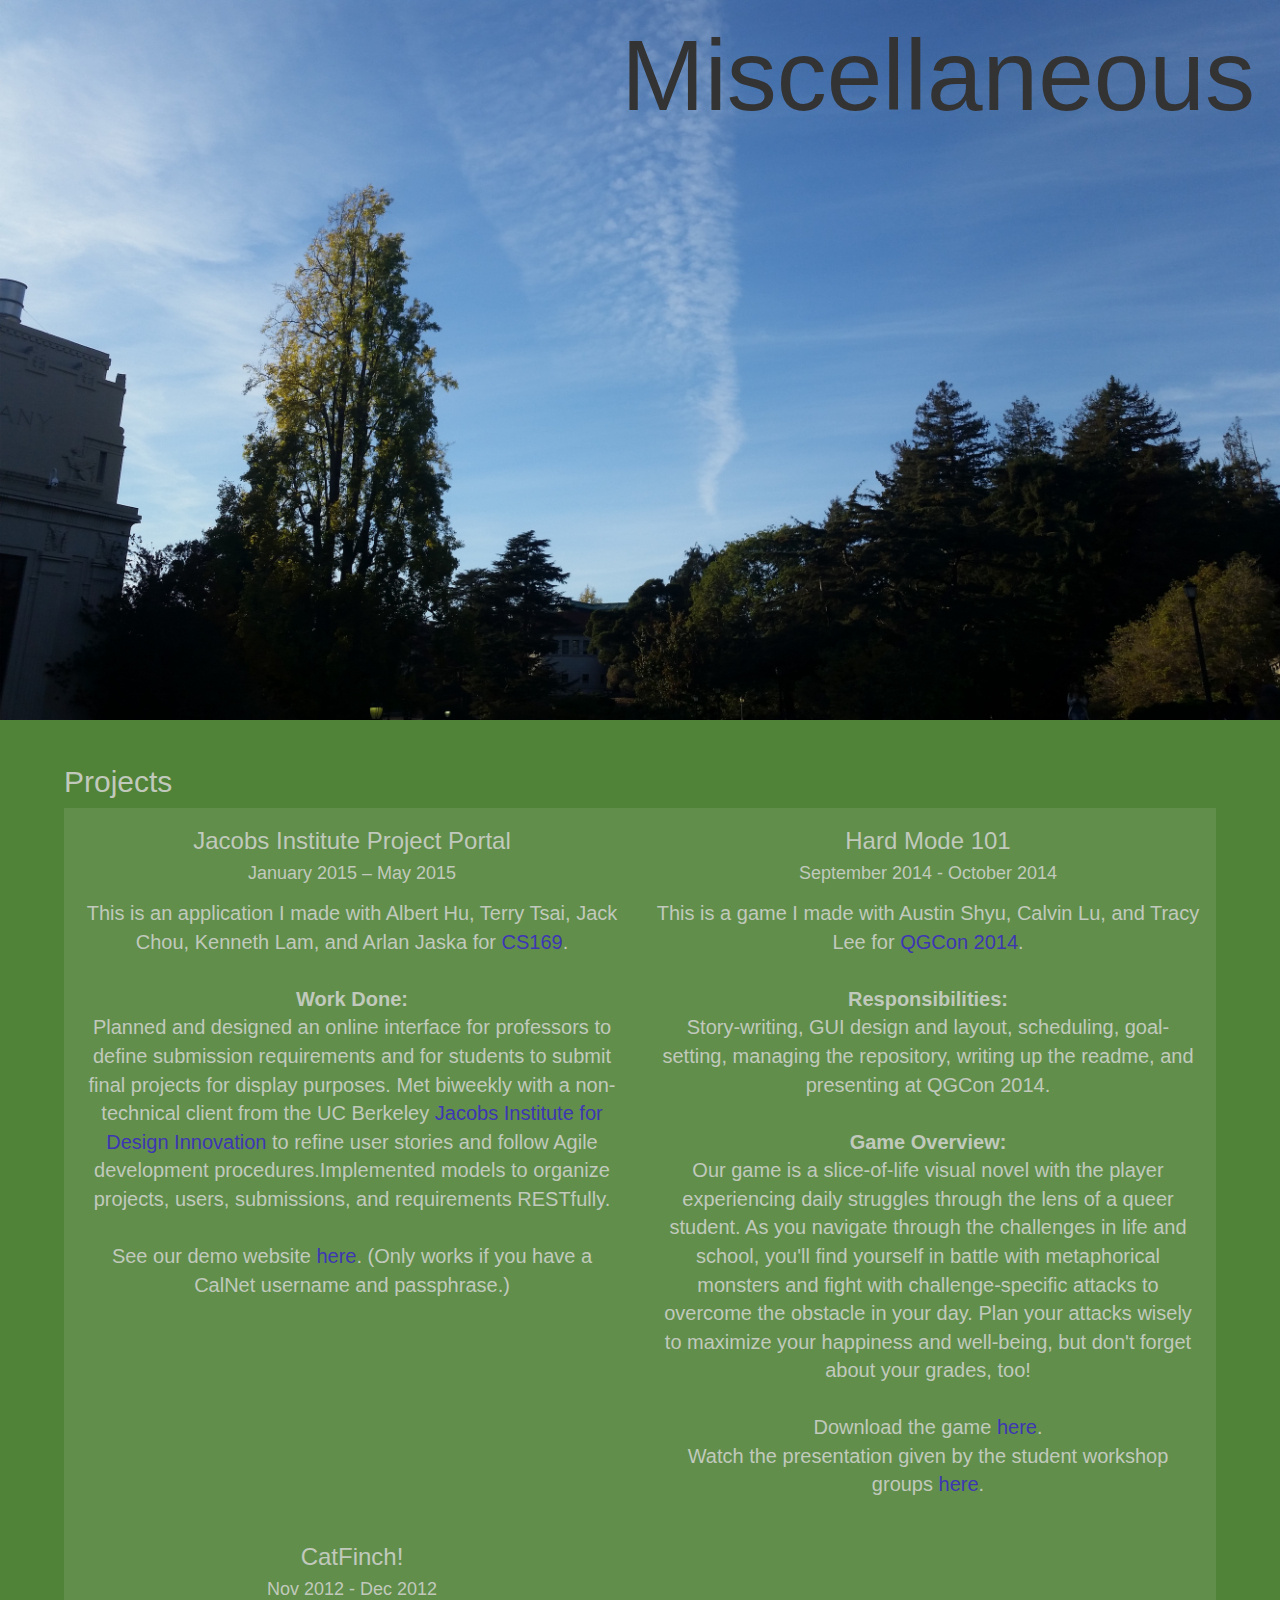
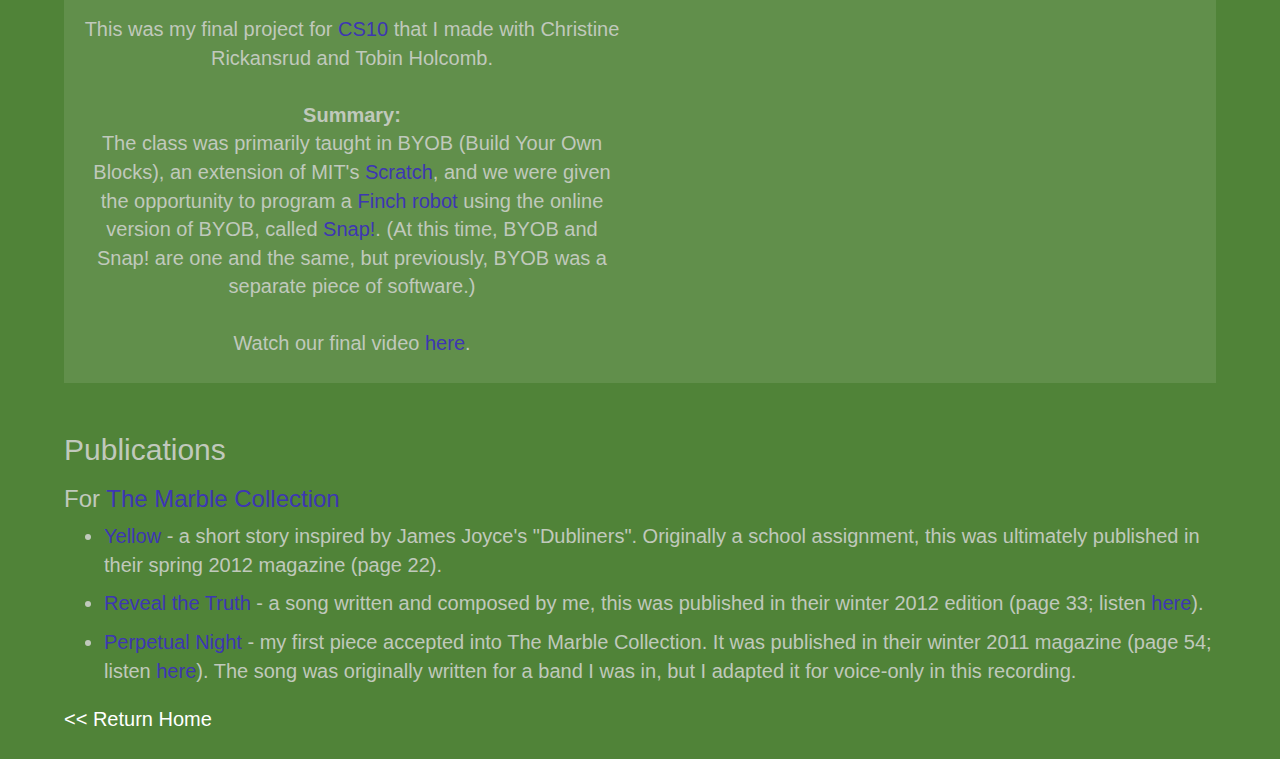
==== miscellaneous.html @ fa0e00fe "Version 1.0 of website." ====
<!DOCTYPE html>
<html lang="en">
  <head>
    <meta charset="utf-8">
    <meta http-equiv="X-UA-Compatible" content="IE=edge">
    <meta name="viewport" content="width=device-width, initial-scale=1">
    
    <title>Mina Li - Miscellaneous</title>

    <!-- Bootstrap -->
    <link href="css/bootstrap.min.css" rel="stylesheet">

    <!-- Custom -->
    <link type="text/css" rel="stylesheet" href="css/main.css">
    <link type="text/css" rel="stylesheet" media="screen and (min-width: 1201px)"` href="css/large.css" />
    <link type="text/css" rel="stylesheet" media="screen and (min-width: 768px) and (max-width: 1200px)" href="css/small.css" />
    <link type="text/css" rel="stylesheet" media="screen and (max-width: 767px)" href="css/mobile.css" />
    <link type="text/css" rel="stylesheet" media="handheld" href="css/mobile.css" />

    <!-- HTML5 shim and Respond.js for IE8 support of HTML5 elements and media queries -->
    <!-- WARNING: Respond.js doesn't work if you view the page via file:// -->
    <!--[if lt IE 9]>
      <script src="https://oss.maxcdn.com/html5shiv/3.7.2/html5shiv.min.js"></script>
      <script src="https://oss.maxcdn.com/respond/1.4.2/respond.min.js"></script>
    <![endif]-->
    <link rel="shortcut icon" type="image/x-icon" href="favicon.ico" />
  </head>
  <body>

    <header>
      <h1>Miscellaneous</h1>
    </header>

    <img src="img/miscellaneous.jpg" class="splash"></img>

    <div class="wrapper subpage">
      <div class="subpage-box">
        <h2>Projects</h2>

        <div class="extra-info container-fluid">
          <div class="row">
            <div class="col-xs-12 col-md-12 col-lg-6 subpage-column">
              <h3>Jacobs Institute Project Portal</h3>
              <h4>January 2015 – May 2015</h4>
              <p>
                This is an application I made with Albert Hu, Terry Tsai, Jack Chou, Kenneth Lam, and Arlan Jaska for <a href="https://sites.google.com/site/ucbsaas/" target=_blank>CS169</a>.
              <br /><br />
                <strong>Work Done:</strong>
              <br />
                Planned and designed an online interface for professors to define submission requirements and for students to submit final projects for display purposes. Met biweekly with a non-technical client from the UC Berkeley <a href="http://jacobsinstitute.berkeley.edu/" target=_blank>Jacobs Institute for Design Innovation</a> to refine user stories and follow Agile development procedures.Implemented models to organize projects, users, submissions, and requirements RESTfully.
              <br /><br />
                See our demo website <a href="http://jortal.herokuapp.com" target=_blank>here</a>. (Only works if you have a CalNet username and passphrase.)
              </p>
            </div> <!-- end .into-column -->

            <div class="col-xs-12 col-md-12 col-lg-6 subpage-column">
              <h3>Hard Mode 101</h3>
              <h4>September 2014 - October 2014</h4>
              <p>
                This is a game I made with Austin Shyu, Calvin Lu, and Tracy Lee for <a href="http://qgcon.com/" target=_blank>QGCon 2014</a>.
              <br /><br />
                <strong>Responsibilities:</strong>
              <br />
                Story-writing, GUI design and layout, scheduling, goal-setting, managing the repository, writing up the readme, and presenting at QGCon 2014.
              <br /><br />
                <strong>Game Overview:</strong>
              <br />
                Our game is a slice-of-life visual novel with the player experiencing daily struggles through the lens of a queer student. As you navigate through the challenges in life and school, you'll find yourself in battle with metaphorical monsters and fight with challenge-specific attacks to overcome the obstacle in your day. Plan your attacks wisely to maximize your happiness and well-being, but don't forget about your grades, too!
              <br /><br />
                Download the game <a href="http://shyupuff.itch.io/hard-mode-101" target=_blank>here</a>.
              <br />
                Watch the presentation given by the student workshop groups <a href="https://youtu.be/DpibsIp0HpI" target=_blank>here</a>.
              </p>
            </div> <!-- end .into-column -->
          </div> <!-- end .row -->

          <div class="row">
            <div class="col-xs-12 col-md-12 col-lg-6 subpage-column">
              <h3>CatFinch!</h3>
              <h4>Nov 2012 - Dec 2012</h4>
              <p>
                This was my final project for <a href="http://cs10.org" target=_blank>CS10</a> that I made with Christine Rickansrud and Tobin Holcomb.
              <br /><br />
                <strong>Summary:</strong>
              <br />
                The class was primarily taught in BYOB (Build Your Own Blocks), an extension of MIT's <a href="https://scratch.mit.edu/" target=_blank>Scratch</a>, and we were given the opportunity to program a <a href="http://www.finchrobot.com/" target=_blank>Finch robot</a> using the online version of BYOB, called <a href="https://snap.berkeley.edu/" target=_blank>Snap!</a>. (At this time, BYOB and Snap! are one and the same, but previously, BYOB was a separate piece of software.)
              <br /><br />
                Watch our final video <a href="https://www.youtube.com/watch?v=r0kowEjuNPc" target=_blank>here</a>.
              </p>
            </div> <!-- end .into-column -->
          </div> <!-- end .row -->
        </div> <!-- end #extra-info -->

        <h2>Publications</h2>
        <h3>For <a href="https://themarblecollection.org/" target=_blank>The Marble Collection</a></h3>
        <ul>
          <li><a href="https://issuu.com/themarblecollection/docs/spring_2012" target=_blank>Yellow</a> - a short story inspired by James Joyce's "Dubliners". Originally a school assignment, this was ultimately published in their spring 2012 magazine (page 22).</li>
          <li><a href="https://issuu.com/themarblecollection/docs/tmc_winter_2012" target=_blank>Reveal the Truth</a> - a song written and composed by me, this was published in their winter 2012 edition (page 33; listen <a href="https://soundcloud.com/the-marble-collection/reveal-the-truth-mina-li" target=_blank>here</a>).</li>
          <li><a href="http://issuu.com/themarblecollection/docs/tmc_winter_2011" target=_blank>Perpetual Night</a> - my first piece accepted into The Marble Collection. It was published in their winter 2011 magazine (page 54; listen <a href="https://soundcloud.com/the-marble-collection/perpetual-night-mina-li" target=_blank>here</a>). The song was originally written for a band I was in, but I adapted it for voice-only in this recording.</li>
        </ul>

        <div class="return-home"><a href="index.html">&#60;&#60; Return Home</a></div>

      </div> <!-- end .subpage-box -->

    </div> <!-- end .wrapper -->

    <!-- jQuery (necessary for Bootstrap's JavaScript plugins) -->
    <script src="https://ajax.googleapis.com/ajax/libs/jquery/1.11.3/jquery.min.js"></script>
    <!-- Include all compiled plugins (below), or include individual files as needed -->
    <script src="js/bootstrap.min.js"></script>
  </body>
</html>
---- css/main.css ----
body {
	font-size: 20px;
}

header {
	text-align: right;
}

header h1 {
	position: absolute;
	right: 25px;
}

a {
	color: #3d36b3;
}

a:hover {
	color: #8e8add;
}

a:active {
	color: #b4b1e8;
}

p {
	padding-top: 5px;
	padding-bottom: 15px;
}


/**********/
/* MAIN */
/**********/

img.splash {
	top: 0px;
	left: 0px;
	height: auto;
	width: 100%;
	z-index: -10;
}

div.wrapper {
	width: 100%;
	margin: auto;
	min-height: 100vh;
}

div.home {
	background-color: #8BBBD1;
}

div#img-info {
	padding-top: 100px;
	text-align: right;
	font-style: italic;
}

/** Introduction **/

div#about {
	padding-top: 10px;
}

div#intro-box {
	width: 90%;
	margin: auto;
	padding-top: 25px;
	padding-bottom: 25px;
	height: 100%;
}

div#intro-box div#pages {
	margin-top: 50px;
	background-color: #adcfde;
	text-align: center;
}

/** Sub Pages **/

div.subpage {
	background-color: #508338;
	color: #c0c9bc;
}

div.subpage div.return-home a {
	color: white;
}

div.subpage-box {
	width: 90%;
	margin: auto;
	padding-top: 25px;
	padding-bottom: 25px;
}

div.subpage-box div.extra-info {
	margin-top: 10px;
	background-color: #618f4b;
	text-align: center;
	margin-bottom: 50px;
}

div#professional {
	text-align: left;
}

h1#personal {
	color: white;
}

div.subpage ul li {
	padding-bottom: 10px;
}
---- css/large.css ----
/**********/
/* HEADER */
/**********/

header h1 {
	font-size: 100px;
}
---- css/small.css ----
/**********/
/* HEADER */
/**********/

header h1 {
	font-size: 50px;
}

h1#professional {
	text-shadow: 2px 2px 2px white;
}
---- css/mobile.css ----
/**********/
/* HEADER */
/**********/

header h1 {
	font-size: 50px;
}

h1#cinnamon {
	text-shadow: 2px 2px 2px white;
}

h1#professional {
	text-shadow: 2px 2px 2px white;
}
---- css/mobile.css ----
/**********/
/* HEADER */
/**********/

header h1 {
	font-size: 50px;
}

h1#cinnamon {
	text-shadow: 2px 2px 2px white;
}

h1#professional {
	text-shadow: 2px 2px 2px white;
}
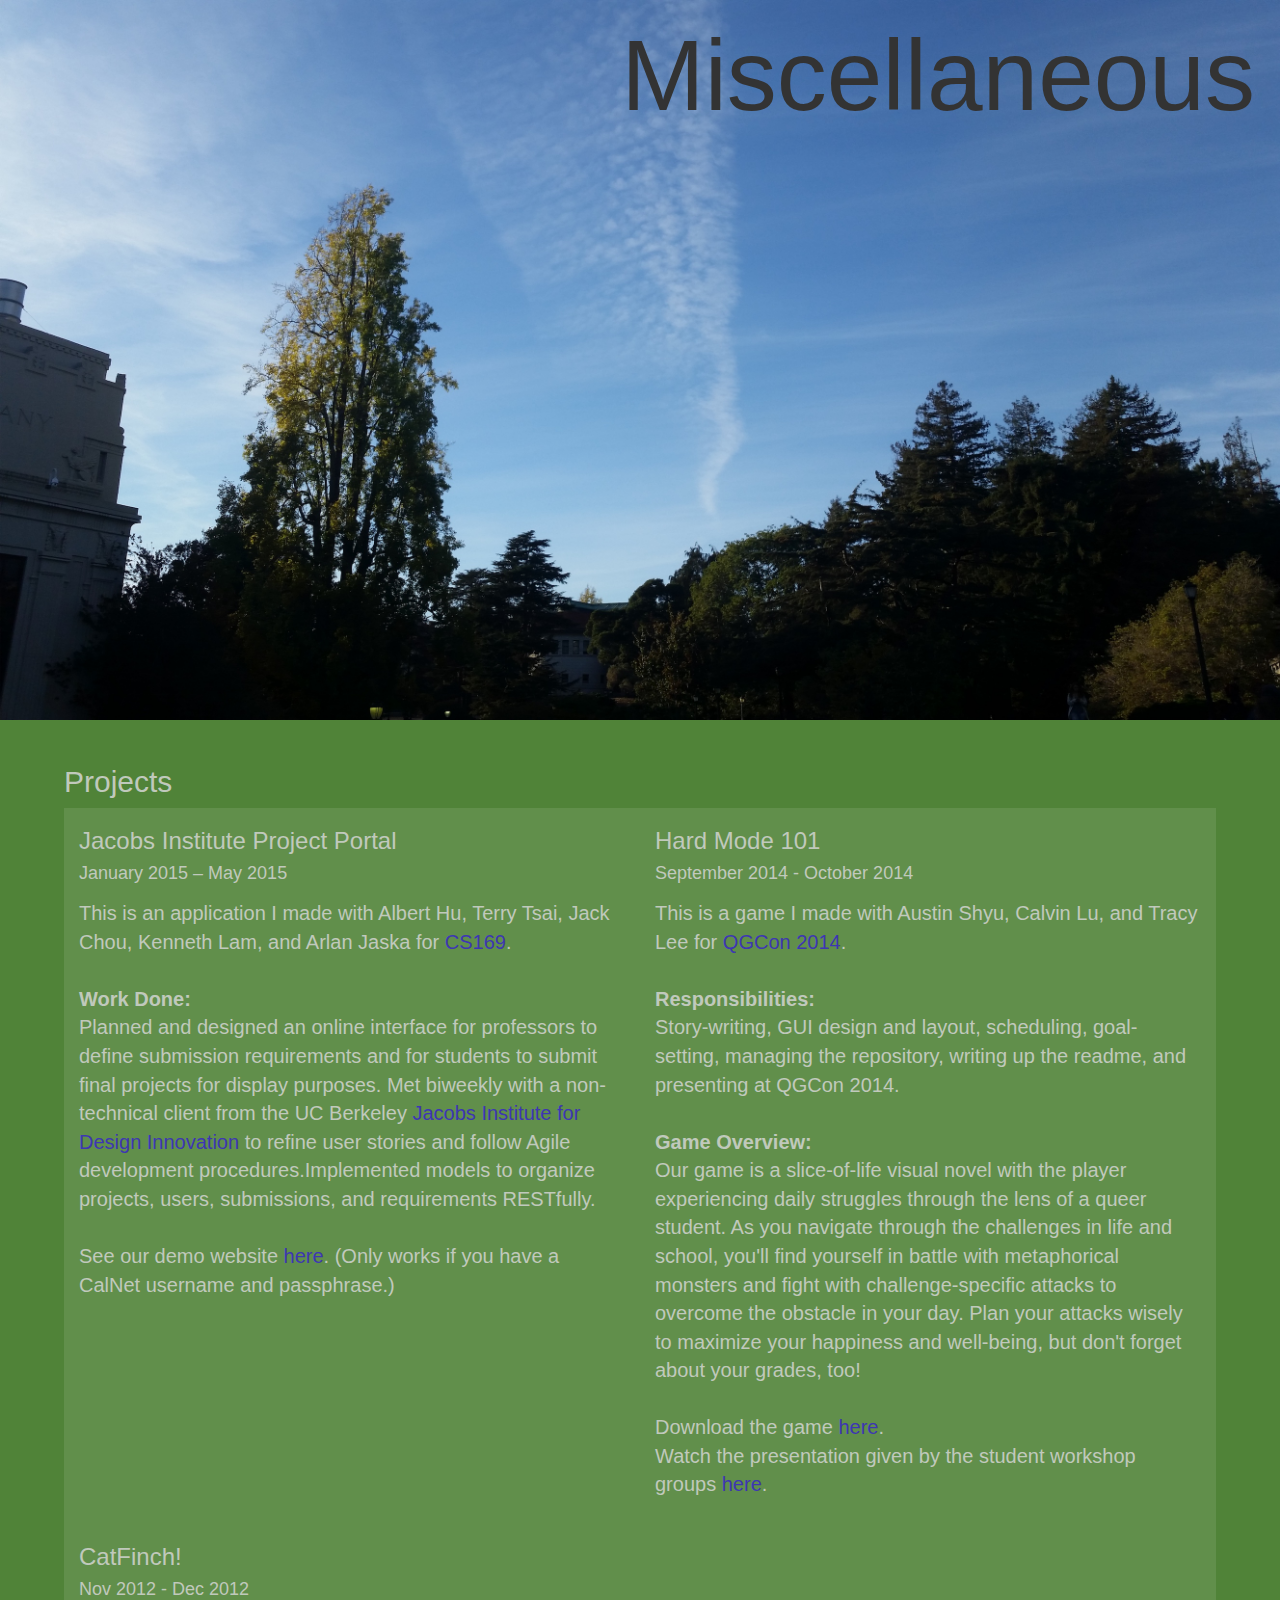
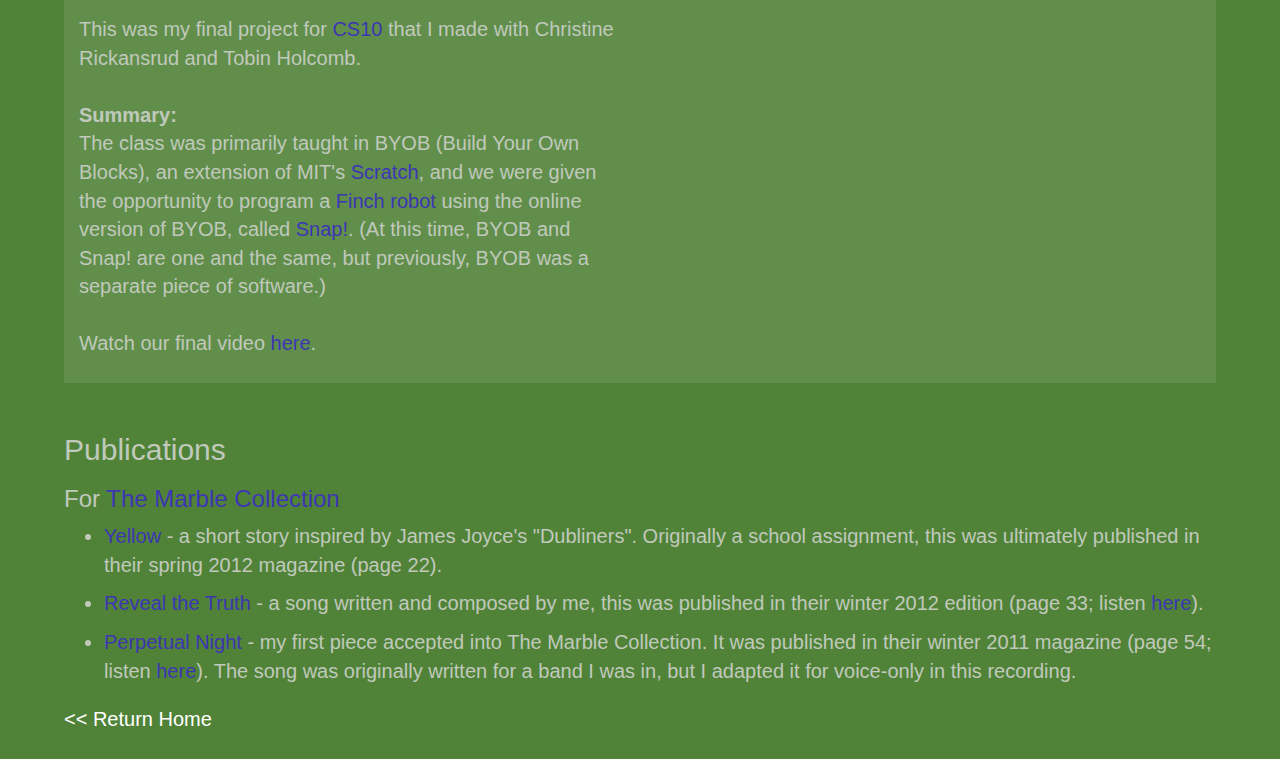
==== commit 398d182d: "Trying to fix a bit of the image flicker on the home page." ====
--- a/miscellaneous.html
+++ b/miscellaneous.html
@@ -37,7 +37,7 @@
       <div class="subpage-box">
         <h2>Projects</h2>
 
-        <div class="extra-info container-fluid">
+        <div class="extra-info projects container-fluid">
           <div class="row">
             <div class="col-xs-12 col-md-12 col-lg-6 subpage-column">
               <h3>Jacobs Institute Project Portal</h3>
--- a/css/main.css
+++ b/css/main.css
@@ -32,6 +32,11 @@
 /**********/
 /* MAIN */
 /**********/
+
+div#banner {
+	min-height: 150px;
+	width: 100%;
+}
 
 img.splash {
 	top: 0px;
@@ -112,4 +117,8 @@
 
 div.subpage ul li {
 	padding-bottom: 10px;
+}
+
+div.subpage div.projects {
+	text-align: left;
 }--- a/css/small.css
+++ b/css/small.css
@@ -8,4 +8,8 @@
 
 h1#professional {
 	text-shadow: 2px 2px 2px white;
+}
+
+div#banner {
+	width: 75%;
 }--- a/css/mobile.css
+++ b/css/mobile.css
@@ -12,4 +12,8 @@
 
 h1#professional {
 	text-shadow: 2px 2px 2px white;
+}
+
+div#banner {
+	width: 50%;
 }--- a/css/mobile.css
+++ b/css/mobile.css
@@ -12,4 +12,8 @@
 
 h1#professional {
 	text-shadow: 2px 2px 2px white;
+}
+
+div#banner {
+	width: 50%;
 }